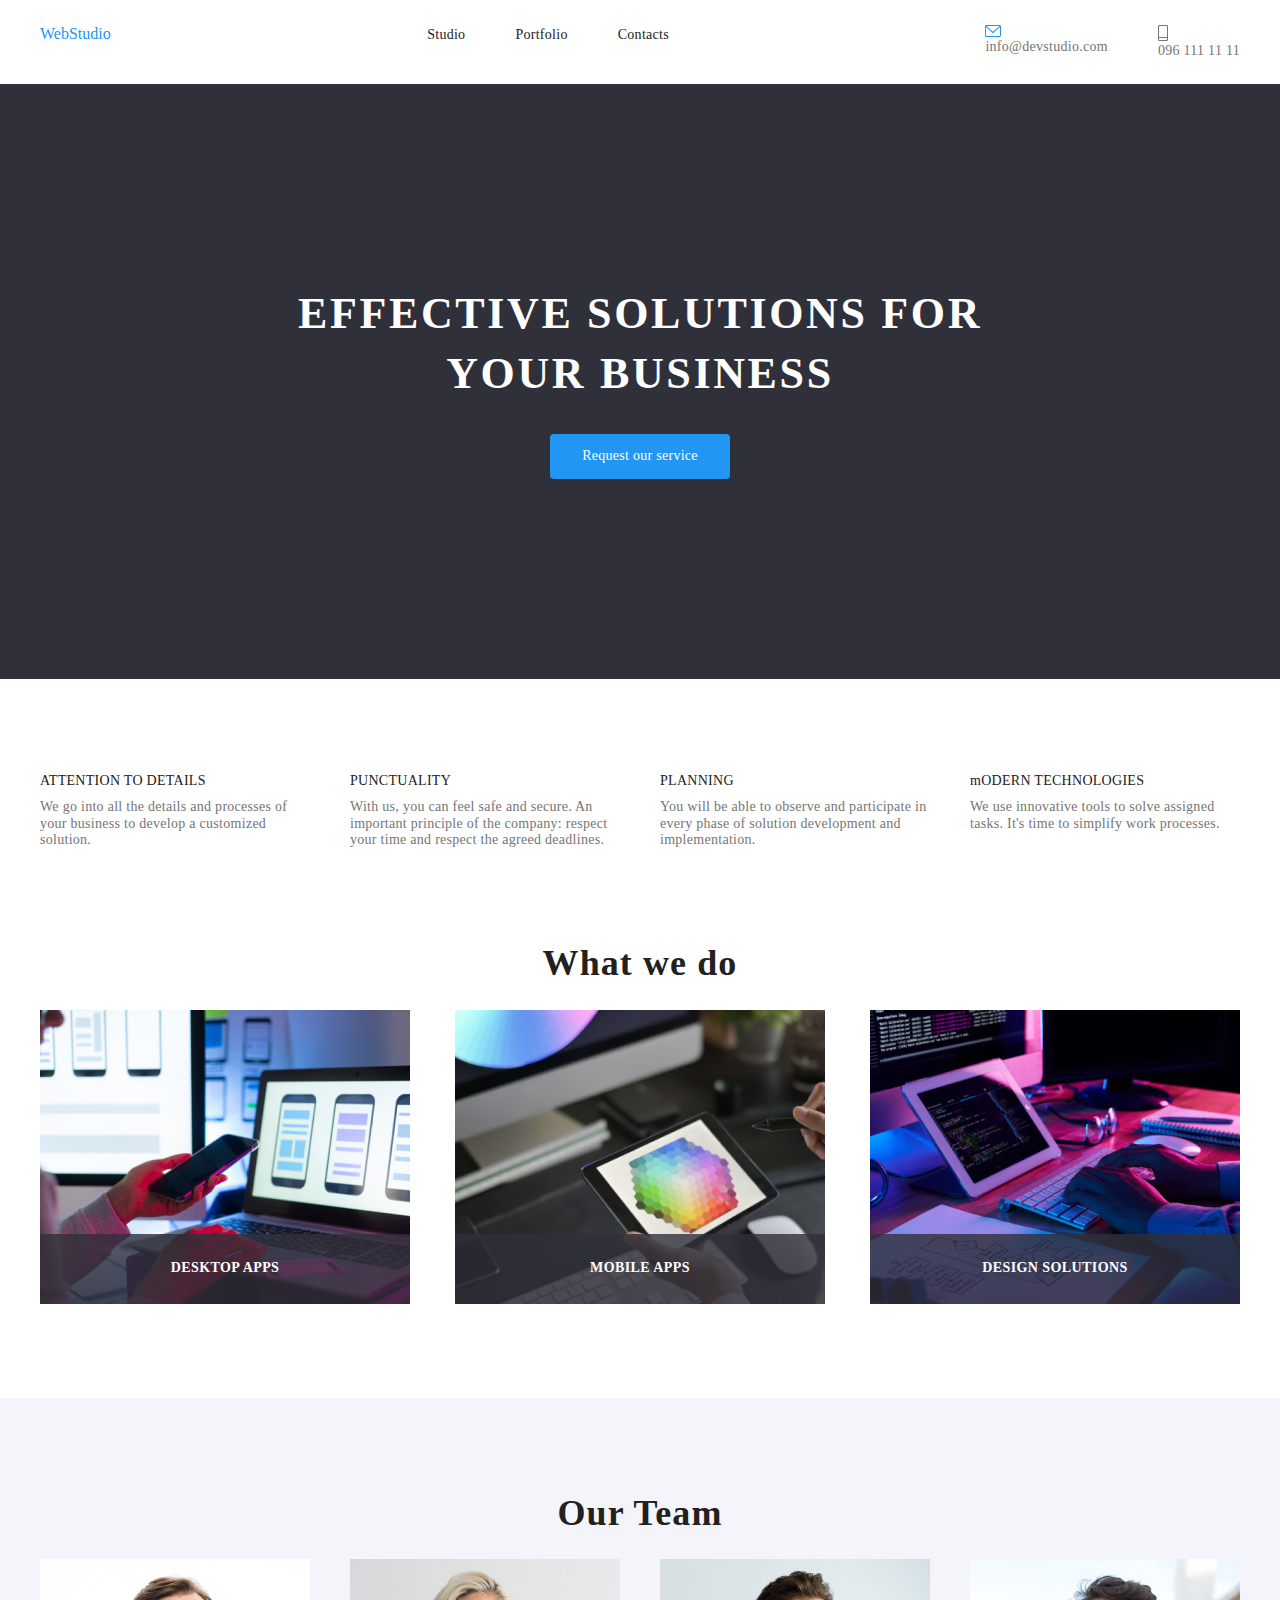
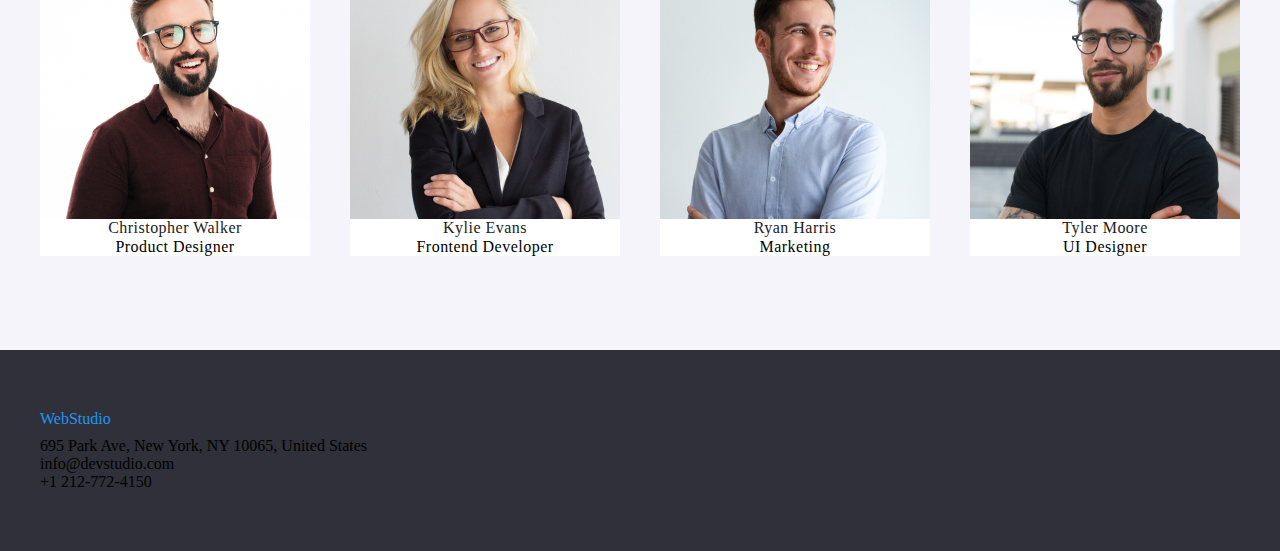
==== index.html @ 81d8aa5a "first commit" ====
<!DOCTYPE html>
<html lang="en">
<head>
    <meta charset="UTF-8">
    <meta name="viewport" content="width=device-width, initial-scale=1.0">
    <title>Document</title>
    <link
    rel="stylesheet"
    href="https://cdnjs.cloudflare.com/ajax/libs/modern-normalize/2.0.0/modern-normalize.min.css"
    integrity="sha512-4xo8blKMVCiXpTaLzQSLSw3KFOVPWhm/TRtuPVc4WG6kUgjH6J03IBuG7JZPkcWMxJ5huwaBpOpnwYElP/m6wg=="
    crossorigin="anonymous"
    referrerpolicy="no-referrer"/>
    <link rel="stylesheet" href="./style.css">
    <link rel="stylesheet" href="/reset.css">
</head>
<body>
    <header class="header">
        <div class="box header-container">
            <a href="" class="logo">WebStudio</a>
            <nav class="nav">
                <ul class="nav-list">
                    <li class="nav-list-item"><a href="" class="nav-list-link">Studio</a></li>
                    <li class="nav-list-item"><a href="./portfolio.html" class="nav-list-link">Portfolio</a></li>
                    <li class="nav-list-item"><a href="" class="nav-list-link">Contacts</a></li>
                </ul class="contacts-list">
            </nav>
            <ul class="contacts-list">
                <li class="contacts-list-item"><a class="contacts-list-link" href=""><img src="./img/envelope (hover).svg" class="" alt="">info@devstudio.com</a></li>
                <li class="contacts-list-item"><a class="contacts-list-link" href=""><img src="./img/Vector.svg" class="" alt="">096 111 11 11</a></li>
            </ul>
        </div>
    </header>
    <main>
        <!-- hero -->
        <section class="hero"> 
            <div class="box">
                <h1 class="hero-title">
                    EFFECTIVE SOLUTIONS FOR YOUR BUSINESS
                </h1>
                <button class="hero-btn">
                    Request our service
                </button>
            </div>
        </section>
        <!-- features -->
        <section class="features">
            <div class="box">
                <ul class="features-list">
                    <li class="features-list-item">
                        <h3 class="features-list-title">ATTENTION TO DETAILS</h3>
                        <p class="features-list-text">We go into all the details and processes of your business to develop a customized solution.</p>
                    </li>
                    <li class="features-list-item">
                        <h3 class="features-list-title">PUNCTUALITY</h3>
                        <p class="features-list-text">With us, you can feel safe and secure. An important principle of the company: respect your time and respect the agreed deadlines.</p>
                    </li>
                    <li class="features-list-item">
                        <h3 class="features-list-title">PLANNING</h3>
                        <p class="features-list-text">You will be able to observe and participate in every phase of solution development and implementation.</p>
                    </li>
                    <li class="features-list-item">
                        <h3 class="features-list-title">mODERN TECHNOLOGIES</h3>
                        <p class="features-list-text">We use innovative tools to solve assigned tasks. It's time to simplify work processes.</p>
                    </li>
                </ul>
            </div>
        </section>
        <!-- work -->
        <section class="work">
            <div class="box">
                <h2 class="work-title">
                    What we do
                </h2>
                <ul class="work-list">
                    <li class="work-list-item">
                      <div class="work-list-wrap">
                        <img src="./img/img (1).png" alt="">
                        <p class="work-list-text">
                           DESKTOP APPS
                        </p>
                      </div>  
                    </li>
                     <li class="work-list-item"> 
                        <div class="work-list-wrap">
                            <img src="./img/img (2).png" alt="">
                            <p class="work-list-text">
                                MOBILE APPS
                            </p>
                        </div>
                    </li>
                    <li class="work-list-item">
                        <div class="work-list-wrap">
                            <img src="./img/img.png" alt="">
                            <p class="work-list-text">
                                DESIGN SOLUTIONS
                            </p>
                        </div>
                    </li>

                </ul>
            </div>
        </section>
        <!-- Team -->
        <section class="team">
            <div class="box">
                <h2 class="team-title">
                    Our Team
                </h2>
                <ul class="team-list">
                    <li class="team-list-item">
                        <img src="./img/img (4).jpg" alt="">
                        <h3 class="team-list-title">Christopher Walker</h3>
                        <p class="team-list-text">Product Designer</p>  
                    </li>
                    <li class="team-list-item">
                        <img src="./img/img (5).jpg" alt="">
                        <h3 class="team-list-title">Kylie Evans</h3>
                        <p class="team-list-text">Frontend Developer</p>
                    </li>
                    <li class="team-list-item">
                        <img src="./img/img (6).jpg" alt="">
                        <h3 class="team-list-title">Ryan Harris</h3>
                        <p class="team-list-text">Marketing</p>
                    </li>
                    <li class="team-list-item">
                        <img src="./img/img (7).jpg" alt="">
                        <h3 class="team-list-title">Tyler Moore</h3>
                        <p class="team-list-text">UI Designer</p>
                    </li>
                </ul>
            </div>
        </section>
        <footer class="footer">
            <div class="box">
                <a class="logo" href="">WebStudio</a>
                <address class="address">
                    <ul class="address-list">
                        <li class="addsress-list-item"><a class="addsress-list-link" href="">695 Park Ave, New York, NY 10065, United States</a></li>
                        <li class="addsress-list-item"><a class="addsress-list-link" href="">info@devstudio.com</a></li>
                        <li class="addsress-list-item"><a class="addsress-list-link" href="">+1 212-772-4150</a></li>
                    </ul>
                </address>
            </div>
        </footer>
    </main>    
</body>
</html>
---- style.css ----
.logo{

color: #2196F3;
}
.nav-list-link{
    font-family: Roboto;
font-size: 14px;
font-weight: 500;
line-height: 16.41px;
letter-spacing: 0.02em;
text-align: left;
color: #212121;

}
.nav-list-link:hover{
    color: #2196F3;
}
.contacts-list-link{
        font-family: Roboto;
font-size: 14px;
font-weight: 500;
line-height: 16.41px;
letter-spacing: 0.02em;
text-align: left;
color: #757575;

}
.hero{
    background-color: #2F303A;

}

.hero-title{
    font-family: Roboto;
font-size: 44px;
font-weight: 900;
line-height: 60px;
letter-spacing: 0.06em;
text-align: center;
width: 696px;
color: #FFFFFF;
margin: 0 auto;
}
.hero-btn{
    font-family: Roboto;
font-size: 14px;
font-weight: 500;
line-height: 16.41px;
letter-spacing: 0.02em;
padding: 14px 32px;
border-radius: 4px;
align-items: center;
display: block;
margin: 0 auto;



color: #FFFFFF;
background-color: #2196F3;
}
.features-list-title{
    font-family: Roboto;
font-size: 14px;
font-weight: 500;
line-height: 16.41px;
letter-spacing: 0.02em;
text-align: left;

color: #212121;
}
.features-list-text{
    font-family: Roboto;
font-size: 14px;
font-weight: 500;
line-height: 16.41px;
letter-spacing: 0.02em;
text-align: left;

    color: #757575;    
}
.work-title{
    font-family: Roboto;
font-size: 14px;
font-weight: 500;
line-height: 16.41px;
letter-spacing: 0.02em;
text-align: left;

    color: #212121;   
}
.team-title{
    font-family: Roboto;
font-size: 14px;
font-weight: 500;
line-height: 16.41px;
letter-spacing: 0.02em;
text-align: left;

    
    color: #212121;    
}
.team-list-title{
    font-family: Roboto;
font-size: 14px;
font-weight: 500;
line-height: 16.41px;
letter-spacing: 0.02em;
text-align: left;

color: #212121;
}
.team-list-text{
    font-family: Roboto;
    font-size: 16px;
    font-weight: 400;
    line-height: 18.75px;
    letter-spacing: 0.03em;
    text-align: center;    
}   
.address-list-link{
    font-family: Roboto;
font-size: 14px;
font-weight: 400;
line-height: 24px;
letter-spacing: 0.03em;
text-align: left;
color: #FFFFFF;
}
.footer{
    background-color: #252525;
}
/* POrtfolio */ 
.filter-list-btn{
    font-family: Roboto;
font-size: 16px;
font-weight: 500;
line-height: 26px;
letter-spacing: 0.03em;
text-align: center;
color: #212121;
}
.portfolio-list-text{
    font-family: Roboto;
font-size: 16px;
font-weight: 500;
line-height: 26px;
letter-spacing: 0.03em;
text-align: center;
color: #757575;
}
.portfolio-list-title{
    font-family: Roboto;
font-size: 16px;
font-weight: 500;
line-height: 26px;
letter-spacing: 0.03em;
text-align: center;
color: #212121;
}
.header{
    padding-top: 25px;
    padding-bottom: 25px;
}
.hero{
  padding-top: 200px;
  padding-bottom: 200px;
  background-color: #2F303A;
}
.hero-title{
    margin-bottom: 30px;
}
.features{
    padding-top: 94px;
    padding-bottom: 94px;
}
.features-list-title{
    margin-bottom: 10px;
}
h1,h2,h3,p{
margin: 0;
}
ul{
    margin: 0;
    padding: 0;
    list-style: none;
}
a{
    text-decoration: none;
}
button{
    cursor:pointer;
border:none;
}
.work{
    padding-bottom: 94px;
}
.work-title{
    font-family: Roboto;
    font-size: 36px;
    font-weight: 700;
    line-height: 42.19px;
    letter-spacing: 0.03em;
    text-align: center;
    color:#212121 ;
 padding-bottom: 25px;
 
    

}
.team-title{
  
    font-family: Roboto;
font-size: 36px;
font-weight: 700;
line-height: 42.19px;
letter-spacing: 0.03em;
text-align: center;
color: #212121;
padding-bottom: 25px;
}
.team{
    background-color: #F5F4FA;
    padding-top: 94px;
    padding-bottom: 94px;
}
.team-list-title{
    font-family: Roboto;
    font-size: 16px;
    font-weight: 500;
    line-height: 18.75px;
    letter-spacing: 0.03em;
    text-align: center;
    color: #212121;
   
}
.footer{
    background-color: #2F303A;
    padding-top: 60px;
    padding-bottom: 60px;
}
.address{
    margin-top: 9px;
}
.address-list-item{
    margin-bottom: 9px;
}

  .box{
    margin: auto;
    width: 1200px;
  }
    .header-container{
        display: flex;
        justify-content: space-between;
    }
.nav-list{
    display: flex;
    gap: 50px;
}
.contacts-list{
    display: flex;
    gap: 50px;
}
.features-list{
    display: flex;
    justify-content: space-between;
}
.features-list-item{
    width: 270px;
}
.work-list{
    display: flex;
    justify-content: space-between;
}
.team-list{
    display: flex;
    justify-content: space-between;
}
.team-list-item{
    background-color: #FFFFFF;
}
.work-list-wrap{
position: relative;
}
.work-list-text{ 
    position: absolute; 
    bottom: 0; 
    left: 0; 
    height: 70px; 
    background-color: #2F303ACC;background: #2F303ACC;
    width:100%; 
    font-family: Roboto;
    font-size: 14px;
    font-weight: 700;
    line-height: 16.41px;
    letter-spacing: 0.03em;
    text-align: center;
    color: #FFFFFF; 
    display: flex; 
    justify-content: center;
    align-items: center;
    }
    *{
        border: none;
        margin: 0;
        padding: 0;
    }
    svg{
        max-width: 100%;
        height: auto;
    }
    header{
        padding: 0 20px;
    }
    .header_container{
        width: 100%;
        max-width: 1170px;
        margin: 0 auto;
        display: flex;
        flex-direction: row;
        align-items: center;
        justify-content: space-between;
    }
    .header_logo{
        padding: 24px 0;
    }
    .header_container--links{
        width: 100%;
        max-width: 285px;
    }
    .header_links:hover{

    }
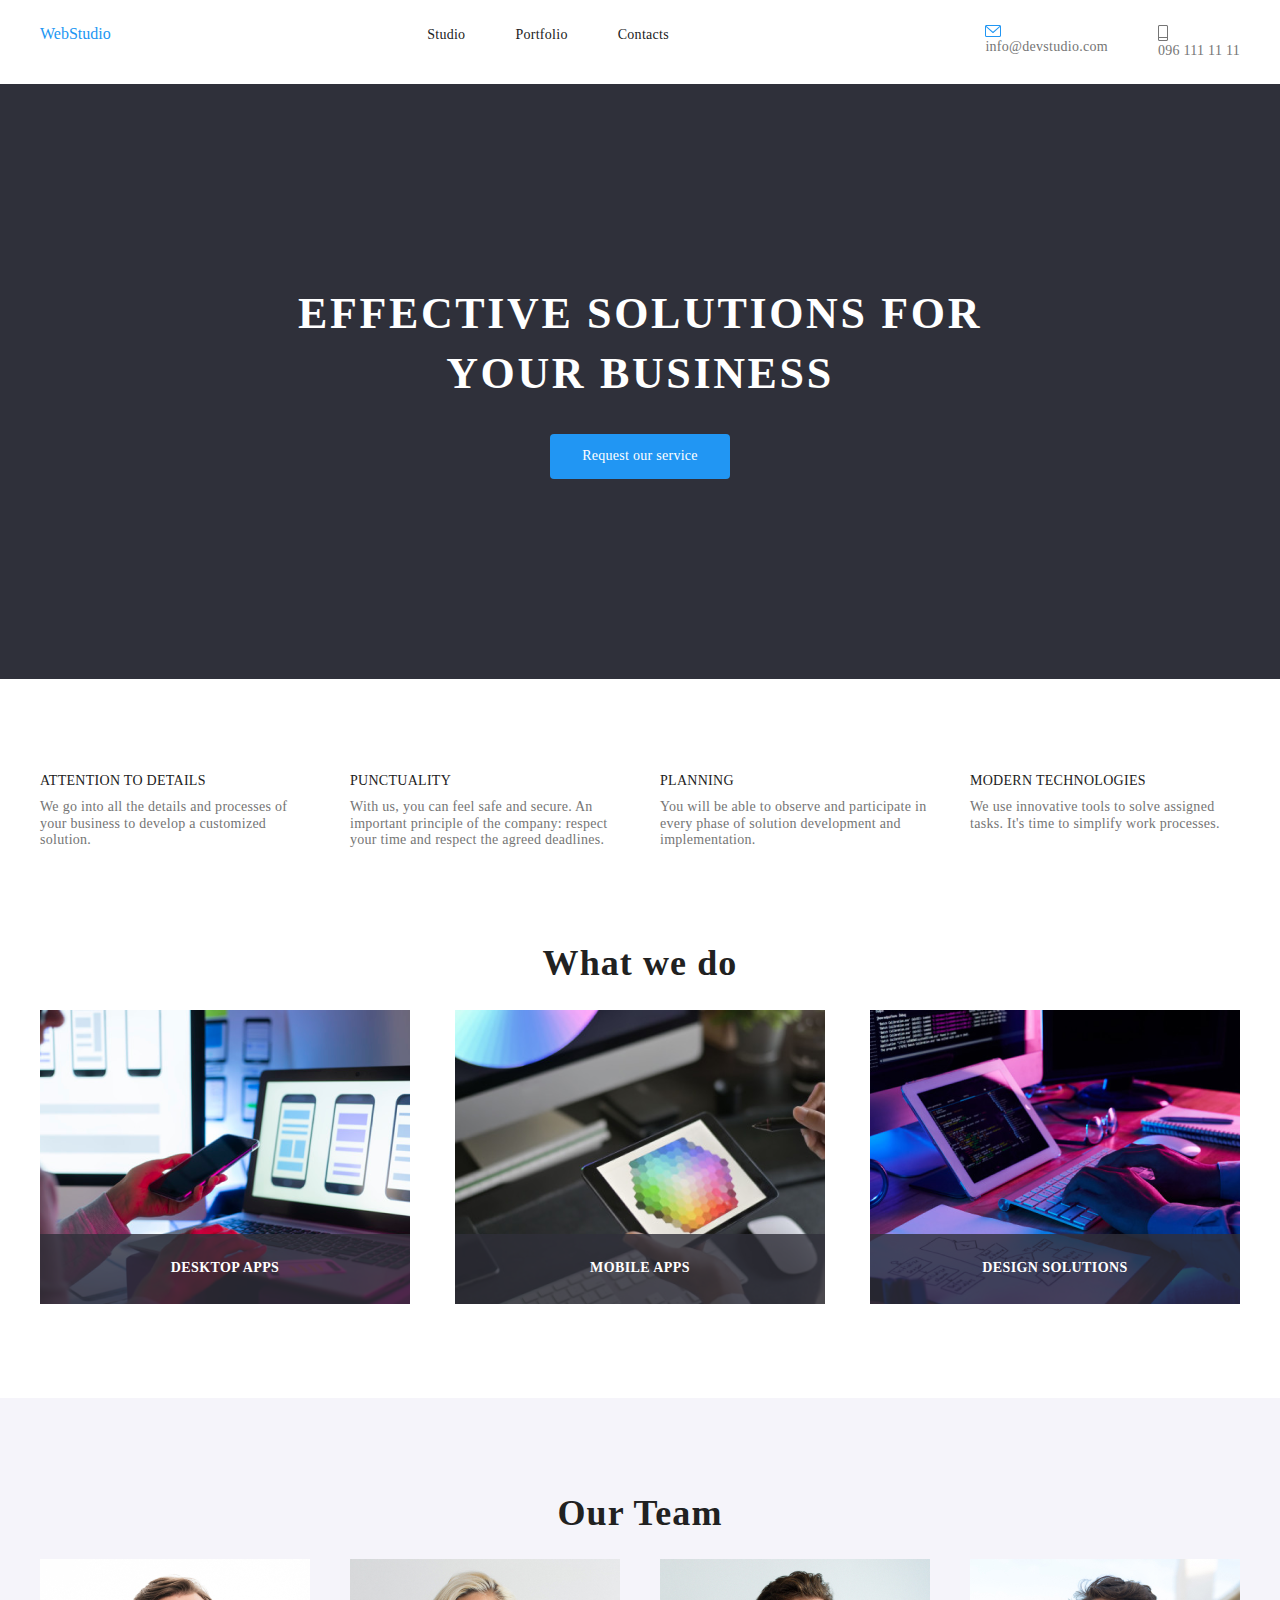
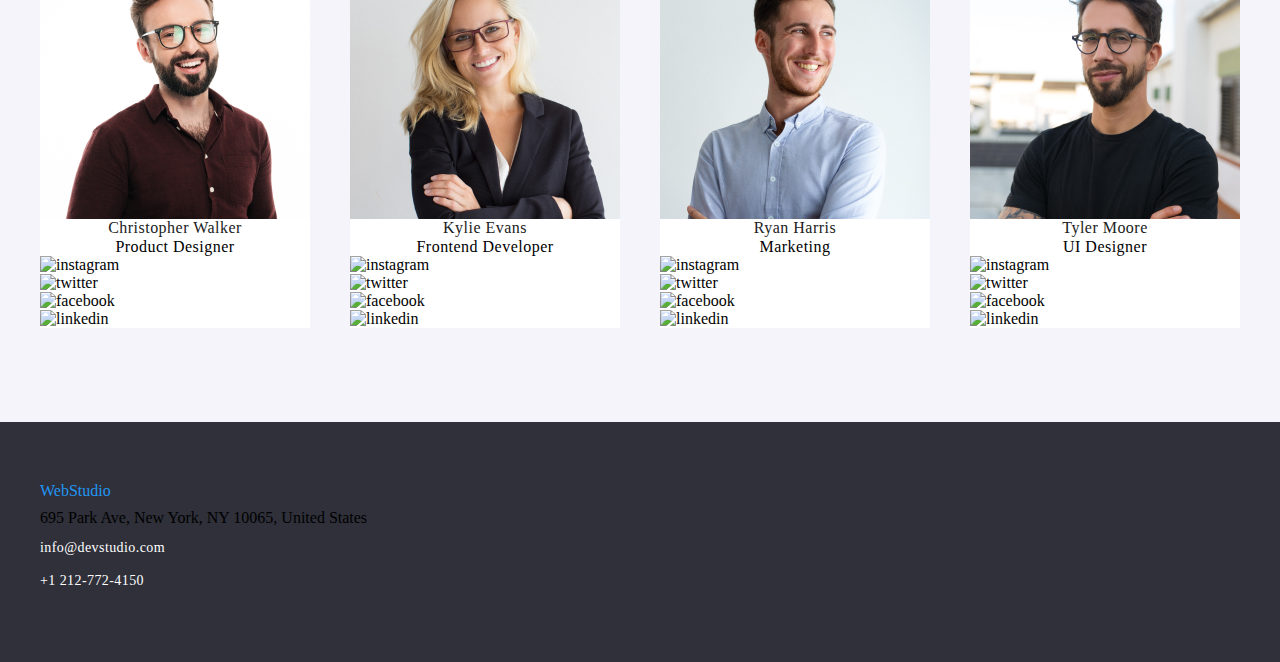
==== commit 99f88ed8: "Update index.html" ====
--- a/index.html
+++ b/index.html
@@ -11,7 +11,8 @@
     crossorigin="anonymous"
     referrerpolicy="no-referrer"/>
     <link rel="stylesheet" href="./style.css">
-    <link rel="stylesheet" href="/reset.css">
+    <link rel="stylesheet" href="./reset.css">
+    
 </head>
 <body>
     <header class="header">
@@ -59,7 +60,7 @@
                         <p class="features-list-text">You will be able to observe and participate in every phase of solution development and implementation.</p>
                     </li>
                     <li class="features-list-item">
-                        <h3 class="features-list-title">mODERN TECHNOLOGIES</h3>
+                        <h3 class="features-list-title">MODERN TECHNOLOGIES</h3>
                         <p class="features-list-text">We use innovative tools to solve assigned tasks. It's time to simplify work processes.</p>
                     </li>
                 </ul>
@@ -111,21 +112,141 @@
                         <img src="./img/img (4).jpg" alt="">
                         <h3 class="team-list-title">Christopher Walker</h3>
                         <p class="team-list-text">Product Designer</p>  
+                        <ul class="team-list-text-ul">
+                            <li>
+                                <div class="image">
+                                    <a href="">
+                                        <img src="./img/instagram 2 (1).svg" alt="instagram">
+                                      </a>
+                                </div>
+                            </li>
+                            <li>
+                                <div class="image">
+                                    <a href="">
+                                        <img src="./img/twitter 1 (1).svg" alt="twitter">
+                                      </a>
+                                </div>
+                            </li>
+                            <li>
+                                <div class="image">
+                                    <a href="">
+                                        <img src="./img/facebook 1 (1).svg" alt="facebook">
+                                      </a>
+                                </div>
+                            </li>
+                            <li>
+                                <div class="image">
+                                    <a href="">
+                                        <img src="./img/linkedin 1 (1).svg" alt="linkedin">
+                                      </a>
+                                </div>
+                            </li>
+                        </ul>
                     </li>
                     <li class="team-list-item">
                         <img src="./img/img (5).jpg" alt="">
                         <h3 class="team-list-title">Kylie Evans</h3>
                         <p class="team-list-text">Frontend Developer</p>
+                        <ul class="team-list-text-ul">
+                            <li>
+                                <div class="image">
+                                    <a href="">
+                                        <img src="./img/instagram 2 (1).svg" alt="instagram">
+                                      </a>
+                                </div>
+                            </li>
+                            <li>
+                                <div class="image">
+                                    <a href="">
+                                        <img src="./img/twitter 1 (1).svg" alt="twitter">
+                                      </a>
+                                </div>
+                            </li>
+                            <li>
+                                <div class="image">
+                                    <a href="">
+                                        <img src="./img/facebook 1 (1).svg" alt="facebook">
+                                      </a>
+                                </div>
+                            </li>
+                            <li>
+                                <div class="image">
+                                    <a href="">
+                                        <img src="./img/linkedin 1 (1).svg" alt="linkedin">
+                                      </a>
+                                </div>
+                            </li>
+                        </ul>
                     </li>
                     <li class="team-list-item">
                         <img src="./img/img (6).jpg" alt="">
                         <h3 class="team-list-title">Ryan Harris</h3>
                         <p class="team-list-text">Marketing</p>
+                        <ul class="team-list-text-ul">
+                            <li>
+                                <div class="image">
+                                    <a href="">
+                                        <img src="./img/instagram 2 (1).svg" alt="instagram">
+                                      </a>
+                                </div>
+                            </li>
+                            <li>
+                                <div class="image">
+                                    <a href="">
+                                        <img src="./img/twitter 1 (1).svg" alt="twitter">
+                                      </a>
+                                </div>
+                            </li>
+                            <li>
+                                <div class="image">
+                                    <a href="">
+                                        <img src="./img/facebook 1 (1).svg" alt="facebook">
+                                      </a>
+                                </div>
+                            </li>
+                            <li>
+                                <div class="image">
+                                    <a href="">
+                                        <img src="./img/linkedin 1 (1).svg" alt="linkedin">
+                                      </a>
+                                </div>
+                            </li>
+                        </ul>
                     </li>
                     <li class="team-list-item">
                         <img src="./img/img (7).jpg" alt="">
                         <h3 class="team-list-title">Tyler Moore</h3>
                         <p class="team-list-text">UI Designer</p>
+                        <ul class="team-list-text-ul">
+                            <li>
+                                <div class="image">
+                                    <a href="">
+                                        <img src="./img/instagram 2 (1).svg" alt="instagram">
+                                      </a>
+                                </div>
+                            </li>
+                            <li>
+                                <div class="image">
+                                    <a href="">
+                                        <img src="./img/twitter 1 (1).svg" alt="twitter">
+                                      </a>
+                                </div>
+                            </li>
+                            <li>
+                                <div class="image">
+                                    <a href="">
+                                        <img src="./img/facebook 1 (1).svg" alt="facebook">
+                                      </a>
+                                </div>
+                            </li>
+                            <li>
+                                <div class="image">
+                                    <a href="">
+                                        <img src="./img/linkedin 1 (1).svg" alt="linkedin">
+                                      </a>
+                                </div>
+                            </li>
+                        </ul>
                     </li>
                 </ul>
             </div>
@@ -135,13 +256,13 @@
                 <a class="logo" href="">WebStudio</a>
                 <address class="address">
                     <ul class="address-list">
-                        <li class="addsress-list-item"><a class="addsress-list-link" href="">695 Park Ave, New York, NY 10065, United States</a></li>
-                        <li class="addsress-list-item"><a class="addsress-list-link" href="">info@devstudio.com</a></li>
-                        <li class="addsress-list-item"><a class="addsress-list-link" href="">+1 212-772-4150</a></li>
+                        <li class="address-list-item"><a class="address-list-map" href="">695 Park Ave, New York, NY 10065, United States</a></li>
+                        <li class="address-list-item"><a class="address-list-link" href="">info@devstudio.com</a></li>
+                        <li class="address-list-item"><a class="address-list-link" href="">+1 212-772-4150</a></li>
                     </ul>
                 </address>
             </div>
         </footer>
     </main>    
 </body>
-</html>+</html>
--- a/style.css
+++ b/style.css
@@ -27,6 +27,9 @@
 }
 .hero{
     background-color: #2F303A;
+     background-image:url("./img/Img\ \(12\).png") ;
+background-repeat: no-repeat;
+background-size: cover;
 
 }
 
@@ -330,4 +333,4 @@
     }
     .header_links:hover{
 
-    }+    }
